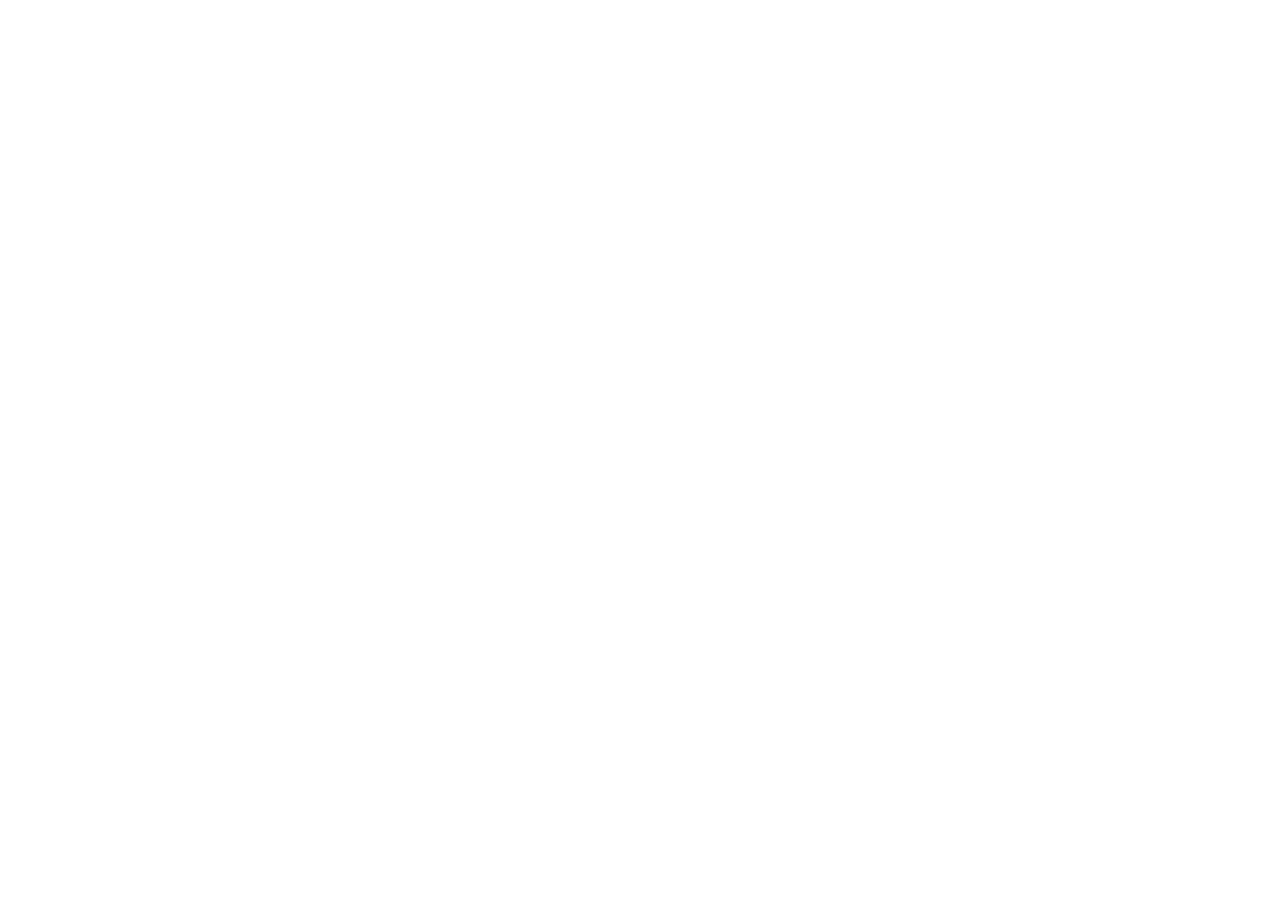
==== login.html @ b2a69dd6 "init project" ====
<!DOCTYPE html>
<html lang="en">

<head>
    <meta charset="UTF-8">
    <meta http-equiv="X-UA-Compatible" content="IE=edge">
    <meta name="viewport" content="width=device-width, initial-scale=1.0">
    <title>Document</title>
</head>

<body>

</body>

</html>
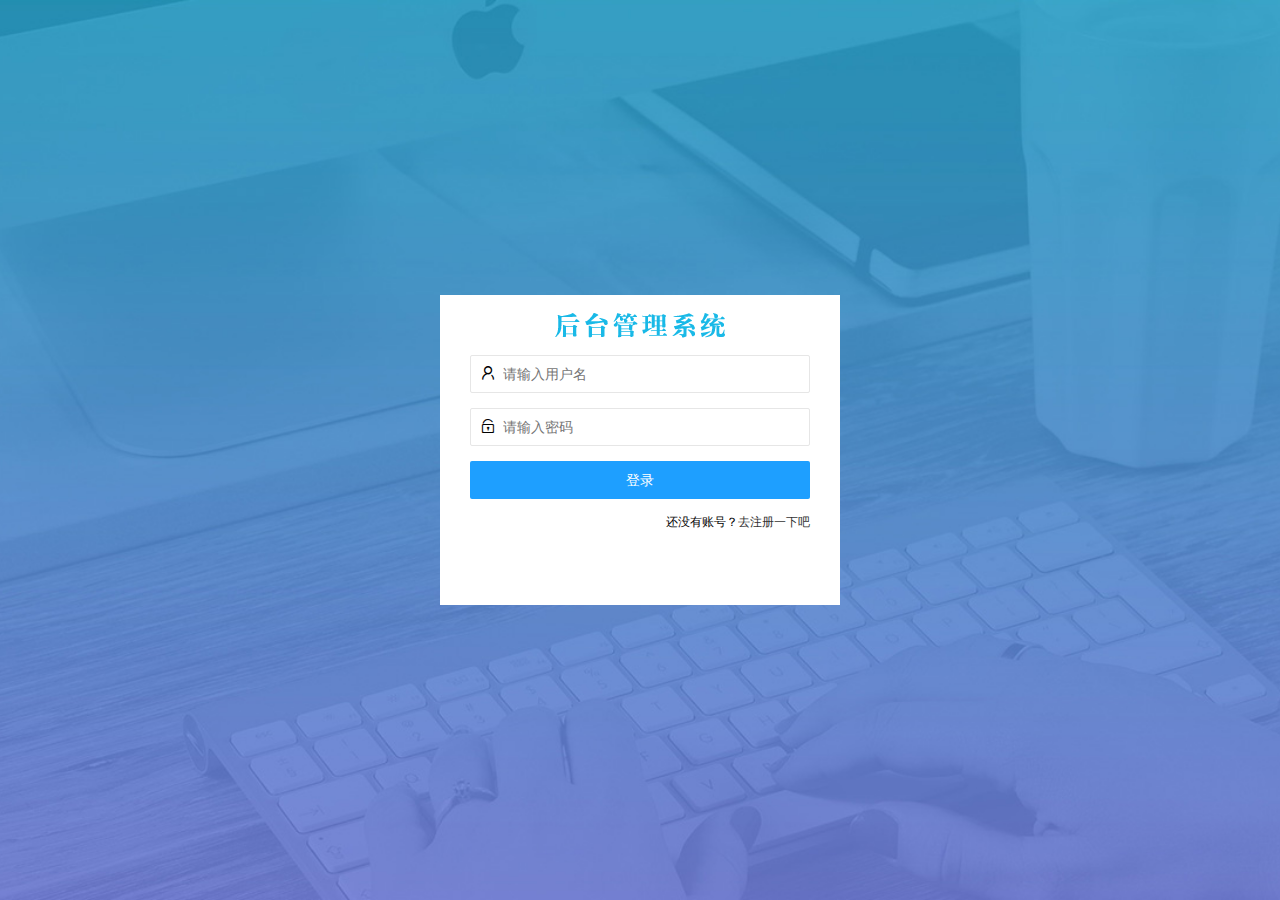
==== commit fc1a2782: "完成了login页面的开发" ====
--- a/login.html
+++ b/login.html
@@ -5,11 +5,79 @@
     <meta charset="UTF-8">
     <meta http-equiv="X-UA-Compatible" content="IE=edge">
     <meta name="viewport" content="width=device-width, initial-scale=1.0">
-    <title>Document</title>
+    <title>微博平台-登录/注册</title>
+    <link rel="stylesheet" href="/assets/lib/layui/css/layui.css">
+    <link rel="stylesheet" href="assets/css/login.css" />
 </head>
 
 <body>
+    <!-- 头部logo的区域 -->
+    <div class="layui-main">
 
+    </div>
+    <div class="loginAndRegBox">
+        <div class="title-box">
+        </div>
+        <div class="login-box">
+            <!-- 登录表单 -->
+            <form class="layui-form" id="form_login">
+                <!-- 用户名 -->
+                <div class="layui-form-item">
+                    <i class="layui-icon layui-icon-username"></i>
+                    <input type="text" name="username" required lay-verify="required" placeholder="请输入用户名" autocomplete="off" class="layui-input" />
+                </div>
+                <!-- 密码 -->
+                <div class="layui-form-item">
+                    <i class="layui-icon layui-icon-password"></i>
+                    <input type="password" name="password" required lay-verify="required|pwd" placeholder="请输入密码" autocomplete="off" class="layui-input" />
+                </div>
+                <!-- 登录按钮 -->
+                <div class="layui-form-item">
+                    <!-- 注意：表单提交按钮和普通按钮的区别，就是 lay-submit 属性 -->
+                    <button class="layui-btn layui-btn-fluid layui-btn-normal" lay-submit>登录</button>
+                </div>
+                <div class="layui-form-item links">
+                    还没有账号？<a href="javascript:;" id="link_reg">去注册一下吧</a>
+                </div>
+            </form>
+            </form>
+        </div>
+        <!-- 注册的div -->
+        <div class="reg-box">
+            <!-- 注册的表单 -->
+            <form class="layui-form" id="form_reg">
+                <!-- 用户名 -->
+                <div class="layui-form-item">
+                    <i class="layui-icon layui-icon-username"></i>
+                    <input type="text" name="username" required lay-verify="required" placeholder="请输入用户名" autocomplete="off" class="layui-input" />
+                </div>
+                <!-- 密码 -->
+                <div class="layui-form-item">
+                    <i class="layui-icon layui-icon-password"></i>
+                    <input type="password" name="password" required lay-verify="required|pwd" placeholder="请输入密码" autocomplete="off" class="layui-input" />
+                </div>
+                <!-- 密码确认框 -->
+                <div class="layui-form-item">
+                    <i class="layui-icon layui-icon-password"></i>
+                    <input type="password" name="repassword" required lay-verify="required|pwd|repwd" placeholder="再次确认密码" autocomplete="off" class="layui-input" />
+                </div>
+                <!-- 注册按钮 -->
+                <div class="layui-form-item">
+                    <!-- 注意：表单提交按钮和普通按钮的区别，就是 lay-submit 属性 -->
+                    <button class="layui-btn layui-btn-fluid layui-btn-normal" lay-submit>注册</button>
+                </div>
+                <div class="layui-form-item links">
+                    <a href="javascript:;" id="link_login">去登录</a>
+                </div>
+            </form>
+        </div>
+    </div>
+
+    <!-- 引入script文件 -->
+    <script src="/assets/lib/layui/layui.all.js"></script>
+    <script src="/assets/lib/jquery.js"></script>
+    <script src="/assets/js/baseAPI.js"></script>
+    <script src="/assets/js/login.js"></script>
 </body>
 
 </html>--- a/assets/lib/layui/css/layui.css
+++ b/assets/lib/layui/css/layui.css
@@ -0,0 +1,2 @@
+/** layui-v2.5.5 MIT License By https://www.layui.com */
+ .layui-inline,img{display:inline-block;vertical-align:middle}h1,h2,h3,h4,h5,h6{font-weight:400}.layui-edge,.layui-header,.layui-inline,.layui-main{position:relative}.layui-body,.layui-edge,.layui-elip{overflow:hidden}.layui-btn,.layui-edge,.layui-inline,img{vertical-align:middle}.layui-btn,.layui-disabled,.layui-icon,.layui-unselect{-moz-user-select:none;-webkit-user-select:none;-ms-user-select:none}.layui-elip,.layui-form-checkbox span,.layui-form-pane .layui-form-label{text-overflow:ellipsis;white-space:nowrap}.layui-breadcrumb,.layui-tree-btnGroup{visibility:hidden}blockquote,body,button,dd,div,dl,dt,form,h1,h2,h3,h4,h5,h6,input,li,ol,p,pre,td,textarea,th,ul{margin:0;padding:0;-webkit-tap-highlight-color:rgba(0,0,0,0)}a:active,a:hover{outline:0}img{border:none}li{list-style:none}table{border-collapse:collapse;border-spacing:0}h4,h5,h6{font-size:100%}button,input,optgroup,option,select,textarea{font-family:inherit;font-size:inherit;font-style:inherit;font-weight:inherit;outline:0}pre{white-space:pre-wrap;white-space:-moz-pre-wrap;white-space:-pre-wrap;white-space:-o-pre-wrap;word-wrap:break-word}body{line-height:24px;font:14px Helvetica Neue,Helvetica,PingFang SC,Tahoma,Arial,sans-serif}hr{height:1px;margin:10px 0;border:0;clear:both}a{color:#333;text-decoration:none}a:hover{color:#777}a cite{font-style:normal;*cursor:pointer}.layui-border-box,.layui-border-box *{box-sizing:border-box}.layui-box,.layui-box *{box-sizing:content-box}.layui-clear{clear:both;*zoom:1}.layui-clear:after{content:'\20';clear:both;*zoom:1;display:block;height:0}.layui-inline{*display:inline;*zoom:1}.layui-edge{display:inline-block;width:0;height:0;border-width:6px;border-style:dashed;border-color:transparent}.layui-edge-top{top:-4px;border-bottom-color:#999;border-bottom-style:solid}.layui-edge-right{border-left-color:#999;border-left-style:solid}.layui-edge-bottom{top:2px;border-top-color:#999;border-top-style:solid}.layui-edge-left{border-right-color:#999;border-right-style:solid}.layui-disabled,.layui-disabled:hover{color:#d2d2d2!important;cursor:not-allowed!important}.layui-circle{border-radius:100%}.layui-show{display:block!important}.layui-hide{display:none!important}@font-face{font-family:layui-icon;src:url(../font/iconfont.eot?v=250);src:url(../font/iconfont.eot?v=250#iefix) format('embedded-opentype'),url(../font/iconfont.woff2?v=250) format('woff2'),url(../font/iconfont.woff?v=250) format('woff'),url(../font/iconfont.ttf?v=250) format('truetype'),url(../font/iconfont.svg?v=250#layui-icon) format('svg')}.layui-icon{font-family:layui-icon!important;font-size:16px;font-style:normal;-webkit-font-smoothing:antialiased;-moz-osx-font-smoothing:grayscale}.layui-icon-reply-fill:before{content:"\e611"}.layui-icon-set-fill:before{content:"\e614"}.layui-icon-menu-fill:before{content:"\e60f"}.layui-icon-search:before{content:"\e615"}.layui-icon-share:before{content:"\e641"}.layui-icon-set-sm:before{content:"\e620"}.layui-icon-engine:before{content:"\e628"}.layui-icon-close:before{content:"\1006"}.layui-icon-close-fill:before{content:"\1007"}.layui-icon-chart-screen:before{content:"\e629"}.layui-icon-star:before{content:"\e600"}.layui-icon-circle-dot:before{content:"\e617"}.layui-icon-chat:before{content:"\e606"}.layui-icon-release:before{content:"\e609"}.layui-icon-list:before{content:"\e60a"}.layui-icon-chart:before{content:"\e62c"}.layui-icon-ok-circle:before{content:"\1005"}.layui-icon-layim-theme:before{content:"\e61b"}.layui-icon-table:before{content:"\e62d"}.layui-icon-right:before{content:"\e602"}.layui-icon-left:before{content:"\e603"}.layui-icon-cart-simple:before{content:"\e698"}.layui-icon-face-cry:before{content:"\e69c"}.layui-icon-face-smile:before{content:"\e6af"}.layui-icon-survey:before{content:"\e6b2"}.layui-icon-tree:before{content:"\e62e"}.layui-icon-upload-circle:before{content:"\e62f"}.layui-icon-add-circle:before{content:"\e61f"}.layui-icon-download-circle:before{content:"\e601"}.layui-icon-templeate-1:before{content:"\e630"}.layui-icon-util:before{content:"\e631"}.layui-icon-face-surprised:before{content:"\e664"}.layui-icon-edit:before{content:"\e642"}.layui-icon-speaker:before{content:"\e645"}.layui-icon-down:before{content:"\e61a"}.layui-icon-file:before{content:"\e621"}.layui-icon-layouts:before{content:"\e632"}.layui-icon-rate-half:before{content:"\e6c9"}.layui-icon-add-circle-fine:before{content:"\e608"}.layui-icon-prev-circle:before{content:"\e633"}.layui-icon-read:before{content:"\e705"}.layui-icon-404:before{content:"\e61c"}.layui-icon-carousel:before{content:"\e634"}.layui-icon-help:before{content:"\e607"}.layui-icon-code-circle:before{content:"\e635"}.layui-icon-water:before{content:"\e636"}.layui-icon-username:before{content:"\e66f"}.layui-icon-find-fill:before{content:"\e670"}.layui-icon-about:before{content:"\e60b"}.layui-icon-location:before{content:"\e715"}.layui-icon-up:before{content:"\e619"}.layui-icon-pause:before{content:"\e651"}.layui-icon-date:before{content:"\e637"}.layui-icon-layim-uploadfile:before{content:"\e61d"}.layui-icon-delete:before{content:"\e640"}.layui-icon-play:before{content:"\e652"}.layui-icon-top:before{content:"\e604"}.layui-icon-friends:before{content:"\e612"}.layui-icon-refresh-3:before{content:"\e9aa"}.layui-icon-ok:before{content:"\e605"}.layui-icon-layer:before{content:"\e638"}.layui-icon-face-smile-fine:before{content:"\e60c"}.layui-icon-dollar:before{content:"\e659"}.layui-icon-group:before{content:"\e613"}.layui-icon-layim-download:before{content:"\e61e"}.layui-icon-picture-fine:before{content:"\e60d"}.layui-icon-link:before{content:"\e64c"}.layui-icon-diamond:before{content:"\e735"}.layui-icon-log:before{content:"\e60e"}.layui-icon-rate-solid:before{content:"\e67a"}.layui-icon-fonts-del:before{content:"\e64f"}.layui-icon-unlink:before{content:"\e64d"}.layui-icon-fonts-clear:before{content:"\e639"}.layui-icon-triangle-r:before{content:"\e623"}.layui-icon-circle:before{content:"\e63f"}.layui-icon-radio:before{content:"\e643"}.layui-icon-align-center:before{content:"\e647"}.layui-icon-align-right:before{content:"\e648"}.layui-icon-align-left:before{content:"\e649"}.layui-icon-loading-1:before{content:"\e63e"}.layui-icon-return:before{content:"\e65c"}.layui-icon-fonts-strong:before{content:"\e62b"}.layui-icon-upload:before{content:"\e67c"}.layui-icon-dialogue:before{content:"\e63a"}.layui-icon-video:before{content:"\e6ed"}.layui-icon-headset:before{content:"\e6fc"}.layui-icon-cellphone-fine:before{content:"\e63b"}.layui-icon-add-1:before{content:"\e654"}.layui-icon-face-smile-b:before{content:"\e650"}.layui-icon-fonts-html:before{content:"\e64b"}.layui-icon-form:before{content:"\e63c"}.layui-icon-cart:before{content:"\e657"}.layui-icon-camera-fill:before{content:"\e65d"}.layui-icon-tabs:before{content:"\e62a"}.layui-icon-fonts-code:before{content:"\e64e"}.layui-icon-fire:before{content:"\e756"}.layui-icon-set:before{content:"\e716"}.layui-icon-fonts-u:before{content:"\e646"}.layui-icon-triangle-d:before{content:"\e625"}.layui-icon-tips:before{content:"\e702"}.layui-icon-picture:before{content:"\e64a"}.layui-icon-more-vertical:before{content:"\e671"}.layui-icon-flag:before{content:"\e66c"}.layui-icon-loading:before{content:"\e63d"}.layui-icon-fonts-i:before{content:"\e644"}.layui-icon-refresh-1:before{content:"\e666"}.layui-icon-rmb:before{content:"\e65e"}.layui-icon-home:before{content:"\e68e"}.layui-icon-user:before{content:"\e770"}.layui-icon-notice:before{content:"\e667"}.layui-icon-login-weibo:before{content:"\e675"}.layui-icon-voice:before{content:"\e688"}.layui-icon-upload-drag:before{content:"\e681"}.layui-icon-login-qq:before{content:"\e676"}.layui-icon-snowflake:before{content:"\e6b1"}.layui-icon-file-b:before{content:"\e655"}.layui-icon-template:before{content:"\e663"}.layui-icon-auz:before{content:"\e672"}.layui-icon-console:before{content:"\e665"}.layui-icon-app:before{content:"\e653"}.layui-icon-prev:before{content:"\e65a"}.layui-icon-website:before{content:"\e7ae"}.layui-icon-next:before{content:"\e65b"}.layui-icon-component:before{content:"\e857"}.layui-icon-more:before{content:"\e65f"}.layui-icon-login-wechat:before{content:"\e677"}.layui-icon-shrink-right:before{content:"\e668"}.layui-icon-spread-left:before{content:"\e66b"}.layui-icon-camera:before{content:"\e660"}.layui-icon-note:before{content:"\e66e"}.layui-icon-refresh:before{content:"\e669"}.layui-icon-female:before{content:"\e661"}.layui-icon-male:before{content:"\e662"}.layui-icon-password:before{content:"\e673"}.layui-icon-senior:before{content:"\e674"}.layui-icon-theme:before{content:"\e66a"}.layui-icon-tread:before{content:"\e6c5"}.layui-icon-praise:before{content:"\e6c6"}.layui-icon-star-fill:before{content:"\e658"}.layui-icon-rate:before{content:"\e67b"}.layui-icon-template-1:before{content:"\e656"}.layui-icon-vercode:before{content:"\e679"}.layui-icon-cellphone:before{content:"\e678"}.layui-icon-screen-full:before{content:"\e622"}.layui-icon-screen-restore:before{content:"\e758"}.layui-icon-cols:before{content:"\e610"}.layui-icon-export:before{content:"\e67d"}.layui-icon-print:before{content:"\e66d"}.layui-icon-slider:before{content:"\e714"}.layui-icon-addition:before{content:"\e624"}.layui-icon-subtraction:before{content:"\e67e"}.layui-icon-service:before{content:"\e626"}.layui-icon-transfer:before{content:"\e691"}.layui-main{width:1140px;margin:0 auto}.layui-header{z-index:1000;height:60px}.layui-header a:hover{transition:all .5s;-webkit-transition:all .5s}.layui-side{position:fixed;left:0;top:0;bottom:0;z-index:999;width:200px;overflow-x:hidden}.layui-side-scroll{position:relative;width:220px;height:100%;overflow-x:hidden}.layui-body{position:absolute;left:200px;right:0;top:0;bottom:0;z-index:998;width:auto;overflow-y:auto;box-sizing:border-box}.layui-layout-body{overflow:hidden}.layui-layout-admin .layui-header{background-color:#23262E}.layui-layout-admin .layui-side{top:60px;width:200px;overflow-x:hidden}.layui-layout-admin .layui-body{position:fixed;top:60px;bottom:44px}.layui-layout-admin .layui-main{width:auto;margin:0 15px}.layui-layout-admin .layui-footer{position:fixed;left:200px;right:0;bottom:0;height:44px;line-height:44px;padding:0 15px;background-color:#eee}.layui-layout-admin .layui-logo{position:absolute;left:0;top:0;width:200px;height:100%;line-height:60px;text-align:center;color:#009688;font-size:16px}.layui-layout-admin .layui-header .layui-nav{background:0 0}.layui-layout-left{position:absolute!important;left:200px;top:0}.layui-layout-right{position:absolute!important;right:0;top:0}.layui-container{position:relative;margin:0 auto;padding:0 15px;box-sizing:border-box}.layui-fluid{position:relative;margin:0 auto;padding:0 15px}.layui-row:after,.layui-row:before{content:'';display:block;clear:both}.layui-col-lg1,.layui-col-lg10,.layui-col-lg11,.layui-col-lg12,.layui-col-lg2,.layui-col-lg3,.layui-col-lg4,.layui-col-lg5,.layui-col-lg6,.layui-col-lg7,.layui-col-lg8,.layui-col-lg9,.layui-col-md1,.layui-col-md10,.layui-col-md11,.layui-col-md12,.layui-col-md2,.layui-col-md3,.layui-col-md4,.layui-col-md5,.layui-col-md6,.layui-col-md7,.layui-col-md8,.layui-col-md9,.layui-col-sm1,.layui-col-sm10,.layui-col-sm11,.layui-col-sm12,.layui-col-sm2,.layui-col-sm3,.layui-col-sm4,.layui-col-sm5,.layui-col-sm6,.layui-col-sm7,.layui-col-sm8,.layui-col-sm9,.layui-col-xs1,.layui-col-xs10,.layui-col-xs11,.layui-col-xs12,.layui-col-xs2,.layui-col-xs3,.layui-col-xs4,.layui-col-xs5,.layui-col-xs6,.layui-col-xs7,.layui-col-xs8,.layui-col-xs9{position:relative;display:block;box-sizing:border-box}.layui-col-xs1,.layui-col-xs10,.layui-col-xs11,.layui-col-xs12,.layui-col-xs2,.layui-col-xs3,.layui-col-xs4,.layui-col-xs5,.layui-col-xs6,.layui-col-xs7,.layui-col-xs8,.layui-col-xs9{float:left}.layui-col-xs1{width:8.33333333%}.layui-col-xs2{width:16.66666667%}.layui-col-xs3{width:25%}.layui-col-xs4{width:33.33333333%}.layui-col-xs5{width:41.66666667%}.layui-col-xs6{width:50%}.layui-col-xs7{width:58.33333333%}.layui-col-xs8{width:66.66666667%}.layui-col-xs9{width:75%}.layui-col-xs10{width:83.33333333%}.layui-col-xs11{width:91.66666667%}.layui-col-xs12{width:100%}.layui-col-xs-offset1{margin-left:8.33333333%}.layui-col-xs-offset2{margin-left:16.66666667%}.layui-col-xs-offset3{margin-left:25%}.layui-col-xs-offset4{margin-left:33.33333333%}.layui-col-xs-offset5{margin-left:41.66666667%}.layui-col-xs-offset6{margin-left:50%}.layui-col-xs-offset7{margin-left:58.33333333%}.layui-col-xs-offset8{margin-left:66.66666667%}.layui-col-xs-offset9{margin-left:75%}.layui-col-xs-offset10{margin-left:83.33333333%}.layui-col-xs-offset11{margin-left:91.66666667%}.layui-col-xs-offset12{margin-left:100%}@media screen and (max-width:768px){.layui-hide-xs{display:none!important}.layui-show-xs-block{display:block!important}.layui-show-xs-inline{display:inline!important}.layui-show-xs-inline-block{display:inline-block!important}}@media screen and (min-width:768px){.layui-container{width:750px}.layui-hide-sm{display:none!important}.layui-show-sm-block{display:block!important}.layui-show-sm-inline{display:inline!important}.layui-show-sm-inline-block{display:inline-block!important}.layui-col-sm1,.layui-col-sm10,.layui-col-sm11,.layui-col-sm12,.layui-col-sm2,.layui-col-sm3,.layui-col-sm4,.layui-col-sm5,.layui-col-sm6,.layui-col-sm7,.layui-col-sm8,.layui-col-sm9{float:left}.layui-col-sm1{width:8.33333333%}.layui-col-sm2{width:16.66666667%}.layui-col-sm3{width:25%}.layui-col-sm4{width:33.33333333%}.layui-col-sm5{width:41.66666667%}.layui-col-sm6{width:50%}.layui-col-sm7{width:58.33333333%}.layui-col-sm8{width:66.66666667%}.layui-col-sm9{width:75%}.layui-col-sm10{width:83.33333333%}.layui-col-sm11{width:91.66666667%}.layui-col-sm12{width:100%}.layui-col-sm-offset1{margin-left:8.33333333%}.layui-col-sm-offset2{margin-left:16.66666667%}.layui-col-sm-offset3{margin-left:25%}.layui-col-sm-offset4{margin-left:33.33333333%}.layui-col-sm-offset5{margin-left:41.66666667%}.layui-col-sm-offset6{margin-left:50%}.layui-col-sm-offset7{margin-left:58.33333333%}.layui-col-sm-offset8{margin-left:66.66666667%}.layui-col-sm-offset9{margin-left:75%}.layui-col-sm-offset10{margin-left:83.33333333%}.layui-col-sm-offset11{margin-left:91.66666667%}.layui-col-sm-offset12{margin-left:100%}}@media screen and (min-width:992px){.layui-container{width:970px}.layui-hide-md{display:none!important}.layui-show-md-block{display:block!important}.layui-show-md-inline{display:inline!important}.layui-show-md-inline-block{display:inline-block!important}.layui-col-md1,.layui-col-md10,.layui-col-md11,.layui-col-md12,.layui-col-md2,.layui-col-md3,.layui-col-md4,.layui-col-md5,.layui-col-md6,.layui-col-md7,.layui-col-md8,.layui-col-md9{float:left}.layui-col-md1{width:8.33333333%}.layui-col-md2{width:16.66666667%}.layui-col-md3{width:25%}.layui-col-md4{width:33.33333333%}.layui-col-md5{width:41.66666667%}.layui-col-md6{width:50%}.layui-col-md7{width:58.33333333%}.layui-col-md8{width:66.66666667%}.layui-col-md9{width:75%}.layui-col-md10{width:83.33333333%}.layui-col-md11{width:91.66666667%}.layui-col-md12{width:100%}.layui-col-md-offset1{margin-left:8.33333333%}.layui-col-md-offset2{margin-left:16.66666667%}.layui-col-md-offset3{margin-left:25%}.layui-col-md-offset4{margin-left:33.33333333%}.layui-col-md-offset5{margin-left:41.66666667%}.layui-col-md-offset6{margin-left:50%}.layui-col-md-offset7{margin-left:58.33333333%}.layui-col-md-offset8{margin-left:66.66666667%}.layui-col-md-offset9{margin-left:75%}.layui-col-md-offset10{margin-left:83.33333333%}.layui-col-md-offset11{margin-left:91.66666667%}.layui-col-md-offset12{margin-left:100%}}@media screen and (min-width:1200px){.layui-container{width:1170px}.layui-hide-lg{display:none!important}.layui-show-lg-block{display:block!important}.layui-show-lg-inline{display:inline!important}.layui-show-lg-inline-block{display:inline-block!important}.layui-col-lg1,.layui-col-lg10,.layui-col-lg11,.layui-col-lg12,.layui-col-lg2,.layui-col-lg3,.layui-col-lg4,.layui-col-lg5,.layui-col-lg6,.layui-col-lg7,.layui-col-lg8,.layui-col-lg9{float:left}.layui-col-lg1{width:8.33333333%}.layui-col-lg2{width:16.66666667%}.layui-col-lg3{width:25%}.layui-col-lg4{width:33.33333333%}.layui-col-lg5{width:41.66666667%}.layui-col-lg6{width:50%}.layui-col-lg7{width:58.33333333%}.layui-col-lg8{width:66.66666667%}.layui-col-lg9{width:75%}.layui-col-lg10{width:83.33333333%}.layui-col-lg11{width:91.66666667%}.layui-col-lg12{width:100%}.layui-col-lg-offset1{margin-left:8.33333333%}.layui-col-lg-offset2{margin-left:16.66666667%}.layui-col-lg-offset3{margin-left:25%}.layui-col-lg-offset4{margin-left:33.33333333%}.layui-col-lg-offset5{margin-left:41.66666667%}.layui-col-lg-offset6{margin-left:50%}.layui-col-lg-offset7{margin-left:58.33333333%}.layui-col-lg-offset8{margin-left:66.66666667%}.layui-col-lg-offset9{margin-left:75%}.layui-col-lg-offset10{margin-left:83.33333333%}.layui-col-lg-offset11{margin-left:91.66666667%}.layui-col-lg-offset12{margin-left:100%}}.layui-col-space1{margin:-.5px}.layui-col-space1>*{padding:.5px}.layui-col-space3{margin:-1.5px}.layui-col-space3>*{padding:1.5px}.layui-col-space5{margin:-2.5px}.layui-col-space5>*{padding:2.5px}.layui-col-space8{margin:-3.5px}.layui-col-space8>*{padding:3.5px}.layui-col-space10{margin:-5px}.layui-col-space10>*{padding:5px}.layui-col-space12{margin:-6px}.layui-col-space12>*{padding:6px}.layui-col-space15{margin:-7.5px}.layui-col-space15>*{padding:7.5px}.layui-col-space18{margin:-9px}.layui-col-space18>*{padding:9px}.layui-col-space20{margin:-10px}.layui-col-space20>*{padding:10px}.layui-col-space22{margin:-11px}.layui-col-space22>*{padding:11px}.layui-col-space25{margin:-12.5px}.layui-col-space25>*{padding:12.5px}.layui-col-space30{margin:-15px}.layui-col-space30>*{padding:15px}.layui-btn,.layui-input,.layui-select,.layui-textarea,.layui-upload-button{outline:0;-webkit-appearance:none;transition:all .3s;-webkit-transition:all .3s;box-sizing:border-box}.layui-elem-quote{margin-bottom:10px;padding:15px;line-height:22px;border-left:5px solid #009688;border-radius:0 2px 2px 0;background-color:#f2f2f2}.layui-quote-nm{border-style:solid;border-width:1px 1px 1px 5px;background:0 0}.layui-elem-field{margin-bottom:10px;padding:0;border-width:1px;border-style:solid}.layui-elem-field legend{margin-left:20px;padding:0 10px;font-size:20px;font-weight:300}.layui-field-title{margin:10px 0 20px;border-width:1px 0 0}.layui-field-box{padding:10px 15px}.layui-field-title .layui-field-box{padding:10px 0}.layui-progress{position:relative;height:6px;border-radius:20px;background-color:#e2e2e2}.layui-progress-bar{position:absolute;left:0;top:0;width:0;max-width:100%;height:6px;border-radius:20px;text-align:right;background-color:#5FB878;transition:all .3s;-webkit-transition:all .3s}.layui-progress-big,.layui-progress-big .layui-progress-bar{height:18px;line-height:18px}.layui-progress-text{position:relative;top:-20px;line-height:18px;font-size:12px;color:#666}.layui-progress-big .layui-progress-text{position:static;padding:0 10px;color:#fff}.layui-collapse{border-width:1px;border-style:solid;border-radius:2px}.layui-colla-content,.layui-colla-item{border-top-width:1px;border-top-style:solid}.layui-colla-item:first-child{border-top:none}.layui-colla-title{position:relative;height:42px;line-height:42px;padding:0 15px 0 35px;color:#333;background-color:#f2f2f2;cursor:pointer;font-size:14px;overflow:hidden}.layui-colla-content{display:none;padding:10px 15px;line-height:22px;color:#666}.layui-colla-icon{position:absolute;left:15px;top:0;font-size:14px}.layui-card{margin-bottom:15px;border-radius:2px;background-color:#fff;box-shadow:0 1px 2px 0 rgba(0,0,0,.05)}.layui-card:last-child{margin-bottom:0}.layui-card-header{position:relative;height:42px;line-height:42px;padding:0 15px;border-bottom:1px solid #f6f6f6;color:#333;border-radius:2px 2px 0 0;font-size:14px}.layui-bg-black,.layui-bg-blue,.layui-bg-cyan,.layui-bg-green,.layui-bg-orange,.layui-bg-red{color:#fff!important}.layui-card-body{position:relative;padding:10px 15px;line-height:24px}.layui-card-body[pad15]{padding:15px}.layui-card-body[pad20]{padding:20px}.layui-card-body .layui-table{margin:5px 0}.layui-card .layui-tab{margin:0}.layui-panel-window{position:relative;padding:15px;border-radius:0;border-top:5px solid #E6E6E6;background-color:#fff}.layui-auxiliar-moving{position:fixed;left:0;right:0;top:0;bottom:0;width:100%;height:100%;background:0 0;z-index:9999999999}.layui-form-label,.layui-form-mid,.layui-form-select,.layui-input-block,.layui-input-inline,.layui-textarea{position:relative}.layui-bg-red{background-color:#FF5722!important}.layui-bg-orange{background-color:#FFB800!important}.layui-bg-green{background-color:#009688!important}.layui-bg-cyan{background-color:#2F4056!important}.layui-bg-blue{background-color:#1E9FFF!important}.layui-bg-black{background-color:#393D49!important}.layui-bg-gray{background-color:#eee!important;color:#666!important}.layui-badge-rim,.layui-colla-content,.layui-colla-item,.layui-collapse,.layui-elem-field,.layui-form-pane .layui-form-item[pane],.layui-form-pane .layui-form-label,.layui-input,.layui-layedit,.layui-layedit-tool,.layui-quote-nm,.layui-select,.layui-tab-bar,.layui-tab-card,.layui-tab-title,.layui-tab-title .layui-this:after,.layui-textarea{border-color:#e6e6e6}.layui-timeline-item:before,hr{background-color:#e6e6e6}.layui-text{line-height:22px;font-size:14px;color:#666}.layui-text h1,.layui-text h2,.layui-text h3{font-weight:500;color:#333}.layui-text h1{font-size:30px}.layui-text h2{font-size:24px}.layui-text h3{font-size:18px}.layui-text a:not(.layui-btn){color:#01AAED}.layui-text a:not(.layui-btn):hover{text-decoration:underline}.layui-text ul{padding:5px 0 5px 15px}.layui-text ul li{margin-top:5px;list-style-type:disc}.layui-text em,.layui-word-aux{color:#999!important;padding:0 5px!important}.layui-btn{display:inline-block;height:38px;line-height:38px;padding:0 18px;background-color:#009688;color:#fff;white-space:nowrap;text-align:center;font-size:14px;border:none;border-radius:2px;cursor:pointer}.layui-btn:hover{opacity:.8;filter:alpha(opacity=80);color:#fff}.layui-btn:active{opacity:1;filter:alpha(opacity=100)}.layui-btn+.layui-btn{margin-left:10px}.layui-btn-container{font-size:0}.layui-btn-container .layui-btn{margin-right:10px;margin-bottom:10px}.layui-btn-container .layui-btn+.layui-btn{margin-left:0}.layui-table .layui-btn-container .layui-btn{margin-bottom:9px}.layui-btn-radius{border-radius:100px}.layui-btn .layui-icon{margin-right:3px;font-size:18px;vertical-align:bottom;vertical-align:middle\9}.layui-btn-primary{border:1px solid #C9C9C9;background-color:#fff;color:#555}.layui-btn-primary:hover{border-color:#009688;color:#333}.layui-btn-normal{background-color:#1E9FFF}.layui-btn-warm{background-color:#FFB800}.layui-btn-danger{background-color:#FF5722}.layui-btn-checked{background-color:#5FB878}.layui-btn-disabled,.layui-btn-disabled:active,.layui-btn-disabled:hover{border:1px solid #e6e6e6;background-color:#FBFBFB;color:#C9C9C9;cursor:not-allowed;opacity:1}.layui-btn-lg{height:44px;line-height:44px;padding:0 25px;font-size:16px}.layui-btn-sm{height:30px;line-height:30px;padding:0 10px;font-size:12px}.layui-btn-sm i{font-size:16px!important}.layui-btn-xs{height:22px;line-height:22px;padding:0 5px;font-size:12px}.layui-btn-xs i{font-size:14px!important}.layui-btn-group{display:inline-block;vertical-align:middle;font-size:0}.layui-btn-group .layui-btn{margin-left:0!important;margin-right:0!important;border-left:1px solid rgba(255,255,255,.5);border-radius:0}.layui-btn-group .layui-btn-primary{border-left:none}.layui-btn-group .layui-btn-primary:hover{border-color:#C9C9C9;color:#009688}.layui-btn-group .layui-btn:first-child{border-left:none;border-radius:2px 0 0 2px}.layui-btn-group .layui-btn-primary:first-child{border-left:1px solid #c9c9c9}.layui-btn-group .layui-btn:last-child{border-radius:0 2px 2px 0}.layui-btn-group .layui-btn+.layui-btn{margin-left:0}.layui-btn-group+.layui-btn-group{margin-left:10px}.layui-btn-fluid{width:100%}.layui-input,.layui-select,.layui-textarea{height:38px;line-height:1.3;line-height:38px\9;border-width:1px;border-style:solid;background-color:#fff;border-radius:2px}.layui-input::-webkit-input-placeholder,.layui-select::-webkit-input-placeholder,.layui-textarea::-webkit-input-placeholder{line-height:1.3}.layui-input,.layui-textarea{display:block;width:100%;padding-left:10px}.layui-input:hover,.layui-textarea:hover{border-color:#D2D2D2!important}.layui-input:focus,.layui-textarea:focus{border-color:#C9C9C9!important}.layui-textarea{min-height:100px;height:auto;line-height:20px;padding:6px 10px;resize:vertical}.layui-select{padding:0 10px}.layui-form input[type=checkbox],.layui-form input[type=radio],.layui-form select{display:none}.layui-form [lay-ignore]{display:initial}.layui-form-item{margin-bottom:15px;clear:both;*zoom:1}.layui-form-item:after{content:'\20';clear:both;*zoom:1;display:block;height:0}.layui-form-label{float:left;display:block;padding:9px 15px;width:80px;font-weight:400;line-height:20px;text-align:right}.layui-form-label-col{display:block;float:none;padding:9px 0;line-height:20px;text-align:left}.layui-form-item .layui-inline{margin-bottom:5px;margin-right:10px}.layui-input-block{margin-left:110px;min-height:36px}.layui-input-inline{display:inline-block;vertical-align:middle}.layui-form-item .layui-input-inline{float:left;width:190px;margin-right:10px}.layui-form-text .layui-input-inline{width:auto}.layui-form-mid{float:left;display:block;padding:9px 0!important;line-height:20px;margin-right:10px}.layui-form-danger+.layui-form-select .layui-input,.layui-form-danger:focus{border-color:#FF5722!important}.layui-form-select .layui-input{padding-right:30px;cursor:pointer}.layui-form-select .layui-edge{position:absolute;right:10px;top:50%;margin-top:-3px;cursor:pointer;border-width:6px;border-top-color:#c2c2c2;border-top-style:solid;transition:all .3s;-webkit-transition:all .3s}.layui-form-select dl{display:none;position:absolute;left:0;top:42px;padding:5px 0;z-index:899;min-width:100%;border:1px solid #d2d2d2;max-height:300px;overflow-y:auto;background-color:#fff;border-radius:2px;box-shadow:0 2px 4px rgba(0,0,0,.12);box-sizing:border-box}.layui-form-select dl dd,.layui-form-select dl dt{padding:0 10px;line-height:36px;white-space:nowrap;overflow:hidden;text-overflow:ellipsis}.layui-form-select dl dt{font-size:12px;color:#999}.layui-form-select dl dd{cursor:pointer}.layui-form-select dl dd:hover{background-color:#f2f2f2;-webkit-transition:.5s all;transition:.5s all}.layui-form-select .layui-select-group dd{padding-left:20px}.layui-form-select dl dd.layui-select-tips{padding-left:10px!important;color:#999}.layui-form-select dl dd.layui-this{background-color:#5FB878;color:#fff}.layui-form-checkbox,.layui-form-select dl dd.layui-disabled{background-color:#fff}.layui-form-selected dl{display:block}.layui-form-checkbox,.layui-form-checkbox *,.layui-form-switch{display:inline-block;vertical-align:middle}.layui-form-selected .layui-edge{margin-top:-9px;-webkit-transform:rotate(180deg);transform:rotate(180deg);margin-top:-3px\9}:root .layui-form-selected .layui-edge{margin-top:-9px\0/IE9}.layui-form-selectup dl{top:auto;bottom:42px}.layui-select-none{margin:5px 0;text-align:center;color:#999}.layui-select-disabled .layui-disabled{border-color:#eee!important}.layui-select-disabled .layui-edge{border-top-color:#d2d2d2}.layui-form-checkbox{position:relative;height:30px;line-height:30px;margin-right:10px;padding-right:30px;cursor:pointer;font-size:0;-webkit-transition:.1s linear;transition:.1s linear;box-sizing:border-box}.layui-form-checkbox span{padding:0 10px;height:100%;font-size:14px;border-radius:2px 0 0 2px;background-color:#d2d2d2;color:#fff;overflow:hidden}.layui-form-checkbox:hover span{background-color:#c2c2c2}.layui-form-checkbox i{position:absolute;right:0;top:0;width:30px;height:28px;border:1px solid #d2d2d2;border-left:none;border-radius:0 2px 2px 0;color:#fff;font-size:20px;text-align:center}.layui-form-checkbox:hover i{border-color:#c2c2c2;color:#c2c2c2}.layui-form-checked,.layui-form-checked:hover{border-color:#5FB878}.layui-form-checked span,.layui-form-checked:hover span{background-color:#5FB878}.layui-form-checked i,.layui-form-checked:hover i{color:#5FB878}.layui-form-item .layui-form-checkbox{margin-top:4px}.layui-form-checkbox[lay-skin=primary]{height:auto!important;line-height:normal!important;min-width:18px;min-height:18px;border:none!important;margin-right:0;padding-left:28px;padding-right:0;background:0 0}.layui-form-checkbox[lay-skin=primary] span{padding-left:0;padding-right:15px;line-height:18px;background:0 0;color:#666}.layui-form-checkbox[lay-skin=primary] i{right:auto;left:0;width:16px;height:16px;line-height:16px;border:1px solid #d2d2d2;font-size:12px;border-radius:2px;background-color:#fff;-webkit-transition:.1s linear;transition:.1s linear}.layui-form-checkbox[lay-skin=primary]:hover i{border-color:#5FB878;color:#fff}.layui-form-checked[lay-skin=primary] i{border-color:#5FB878!important;background-color:#5FB878;color:#fff}.layui-checkbox-disbaled[lay-skin=primary] span{background:0 0!important;color:#c2c2c2}.layui-checkbox-disbaled[lay-skin=primary]:hover i{border-color:#d2d2d2}.layui-form-item .layui-form-checkbox[lay-skin=primary]{margin-top:10px}.layui-form-switch{position:relative;height:22px;line-height:22px;min-width:35px;padding:0 5px;margin-top:8px;border:1px solid #d2d2d2;border-radius:20px;cursor:pointer;background-color:#fff;-webkit-transition:.1s linear;transition:.1s linear}.layui-form-switch i{position:absolute;left:5px;top:3px;width:16px;height:16px;border-radius:20px;background-color:#d2d2d2;-webkit-transition:.1s linear;transition:.1s linear}.layui-form-switch em{position:relative;top:0;width:25px;margin-left:21px;padding:0!important;text-align:center!important;color:#999!important;font-style:normal!important;font-size:12px}.layui-form-onswitch{border-color:#5FB878;background-color:#5FB878}.layui-checkbox-disbaled,.layui-checkbox-disbaled i{border-color:#e2e2e2!important}.layui-form-onswitch i{left:100%;margin-left:-21px;background-color:#fff}.layui-form-onswitch em{margin-left:5px;margin-right:21px;color:#fff!important}.layui-checkbox-disbaled span{background-color:#e2e2e2!important}.layui-checkbox-disbaled:hover i{color:#fff!important}[lay-radio]{display:none}.layui-form-radio,.layui-form-radio *{display:inline-block;vertical-align:middle}.layui-form-radio{line-height:28px;margin:6px 10px 0 0;padding-right:10px;cursor:pointer;font-size:0}.layui-form-radio *{font-size:14px}.layui-form-radio>i{margin-right:8px;font-size:22px;color:#c2c2c2}.layui-form-radio>i:hover,.layui-form-radioed>i{color:#5FB878}.layui-radio-disbaled>i{color:#e2e2e2!important}.layui-form-pane .layui-form-label{width:110px;padding:8px 15px;height:38px;line-height:20px;border-width:1px;border-style:solid;border-radius:2px 0 0 2px;text-align:center;background-color:#FBFBFB;overflow:hidden;box-sizing:border-box}.layui-form-pane .layui-input-inline{margin-left:-1px}.layui-form-pane .layui-input-block{margin-left:110px;left:-1px}.layui-form-pane .layui-input{border-radius:0 2px 2px 0}.layui-form-pane .layui-form-text .layui-form-label{float:none;width:100%;border-radius:2px;box-sizing:border-box;text-align:left}.layui-form-pane .layui-form-text .layui-input-inline{display:block;margin:0;top:-1px;clear:both}.layui-form-pane .layui-form-text .layui-input-block{margin:0;left:0;top:-1px}.layui-form-pane .layui-form-text .layui-textarea{min-height:100px;border-radius:0 0 2px 2px}.layui-form-pane .layui-form-checkbox{margin:4px 0 4px 10px}.layui-form-pane .layui-form-radio,.layui-form-pane .layui-form-switch{margin-top:6px;margin-left:10px}.layui-form-pane .layui-form-item[pane]{position:relative;border-width:1px;border-style:solid}.layui-form-pane .layui-form-item[pane] .layui-form-label{position:absolute;left:0;top:0;height:100%;border-width:0 1px 0 0}.layui-form-pane .layui-form-item[pane] .layui-input-inline{margin-left:110px}@media screen and (max-width:450px){.layui-form-item .layui-form-label{text-overflow:ellipsis;overflow:hidden;white-space:nowrap}.layui-form-item .layui-inline{display:block;margin-right:0;margin-bottom:20px;clear:both}.layui-form-item .layui-inline:after{content:'\20';clear:both;display:block;height:0}.layui-form-item .layui-input-inline{display:block;float:none;left:-3px;width:auto;margin:0 0 10px 112px}.layui-form-item .layui-input-inline+.layui-form-mid{margin-left:110px;top:-5px;padding:0}.layui-form-item .layui-form-checkbox{margin-right:5px;margin-bottom:5px}}.layui-layedit{border-width:1px;border-style:solid;border-radius:2px}.layui-layedit-tool{padding:3px 5px;border-bottom-width:1px;border-bottom-style:solid;font-size:0}.layedit-tool-fixed{position:fixed;top:0;border-top:1px solid #e2e2e2}.layui-layedit-tool .layedit-tool-mid,.layui-layedit-tool .layui-icon{display:inline-block;vertical-align:middle;text-align:center;font-size:14px}.layui-layedit-tool .layui-icon{position:relative;width:32px;height:30px;line-height:30px;margin:3px 5px;color:#777;cursor:pointer;border-radius:2px}.layui-layedit-tool .layui-icon:hover{color:#393D49}.layui-layedit-tool .layui-icon:active{color:#000}.layui-layedit-tool .layedit-tool-active{background-color:#e2e2e2;color:#000}.layui-layedit-tool .layui-disabled,.layui-layedit-tool .layui-disabled:hover{color:#d2d2d2;cursor:not-allowed}.layui-layedit-tool .layedit-tool-mid{width:1px;height:18px;margin:0 10px;background-color:#d2d2d2}.layedit-tool-html{width:50px!important;font-size:30px!important}.layedit-tool-b,.layedit-tool-code,.layedit-tool-help{font-size:16px!important}.layedit-tool-d,.layedit-tool-face,.layedit-tool-image,.layedit-tool-unlink{font-size:18px!important}.layedit-tool-image input{position:absolute;font-size:0;left:0;top:0;width:100%;height:100%;opacity:.01;filter:Alpha(opacity=1);cursor:pointer}.layui-layedit-iframe iframe{display:block;width:100%}#LAY_layedit_code{overflow:hidden}.layui-laypage{display:inline-block;*display:inline;*zoom:1;vertical-align:middle;margin:10px 0;font-size:0}.layui-laypage>a:first-child,.layui-laypage>a:first-child em{border-radius:2px 0 0 2px}.layui-laypage>a:last-child,.layui-laypage>a:last-child em{border-radius:0 2px 2px 0}.layui-laypage>:first-child{margin-left:0!important}.layui-laypage>:last-child{margin-right:0!important}.layui-laypage a,.layui-laypage button,.layui-laypage input,.layui-laypage select,.layui-laypage span{border:1px solid #e2e2e2}.layui-laypage a,.layui-laypage span{display:inline-block;*display:inline;*zoom:1;vertical-align:middle;padding:0 15px;height:28px;line-height:28px;margin:0 -1px 5px 0;background-color:#fff;color:#333;font-size:12px}.layui-flow-more a *,.layui-laypage input,.layui-table-view select[lay-ignore]{display:inline-block}.layui-laypage a:hover{color:#009688}.layui-laypage em{font-style:normal}.layui-laypage .layui-laypage-spr{color:#999;font-weight:700}.layui-laypage a{text-decoration:none}.layui-laypage .layui-laypage-curr{position:relative}.layui-laypage .layui-laypage-curr em{position:relative;color:#fff}.layui-laypage .layui-laypage-curr .layui-laypage-em{position:absolute;left:-1px;top:-1px;padding:1px;width:100%;height:100%;background-color:#009688}.layui-laypage-em{border-radius:2px}.layui-laypage-next em,.layui-laypage-prev em{font-family:Sim sun;font-size:16px}.layui-laypage .layui-laypage-count,.layui-laypage .layui-laypage-limits,.layui-laypage .layui-laypage-refresh,.layui-laypage .layui-laypage-skip{margin-left:10px;margin-right:10px;padding:0;border:none}.layui-laypage .layui-laypage-limits,.layui-laypage .layui-laypage-refresh{vertical-align:top}.layui-laypage .layui-laypage-refresh i{font-size:18px;cursor:pointer}.layui-laypage select{height:22px;padding:3px;border-radius:2px;cursor:pointer}.layui-laypage .layui-laypage-skip{height:30px;line-height:30px;color:#999}.layui-laypage button,.layui-laypage input{height:30px;line-height:30px;border-radius:2px;vertical-align:top;background-color:#fff;box-sizing:border-box}.layui-laypage input{width:40px;margin:0 10px;padding:0 3px;text-align:center}.layui-laypage input:focus,.layui-laypage select:focus{border-color:#009688!important}.layui-laypage button{margin-left:10px;padding:0 10px;cursor:pointer}.layui-table,.layui-table-view{margin:10px 0}.layui-flow-more{margin:10px 0;text-align:center;color:#999;font-size:14px}.layui-flow-more a{height:32px;line-height:32px}.layui-flow-more a *{vertical-align:top}.layui-flow-more a cite{padding:0 20px;border-radius:3px;background-color:#eee;color:#333;font-style:normal}.layui-flow-more a cite:hover{opacity:.8}.layui-flow-more a i{font-size:30px;color:#737383}.layui-table{width:100%;background-color:#fff;color:#666}.layui-table tr{transition:all .3s;-webkit-transition:all .3s}.layui-table th{text-align:left;font-weight:400}.layui-table tbody tr:hover,.layui-table thead tr,.layui-table-click,.layui-table-header,.layui-table-hover,.layui-table-mend,.layui-table-patch,.layui-table-tool,.layui-table-total,.layui-table-total tr,.layui-table[lay-even] tr:nth-child(even){background-color:#f2f2f2}.layui-table td,.layui-table th,.layui-table-col-set,.layui-table-fixed-r,.layui-table-grid-down,.layui-table-header,.layui-table-page,.layui-table-tips-main,.layui-table-tool,.layui-table-total,.layui-table-view,.layui-table[lay-skin=line],.layui-table[lay-skin=row]{border-width:1px;border-style:solid;border-color:#e6e6e6}.layui-table td,.layui-table th{position:relative;padding:9px 15px;min-height:20px;line-height:20px;font-size:14px}.layui-table[lay-skin=line] td,.layui-table[lay-skin=line] th{border-width:0 0 1px}.layui-table[lay-skin=row] td,.layui-table[lay-skin=row] th{border-width:0 1px 0 0}.layui-table[lay-skin=nob] td,.layui-table[lay-skin=nob] th{border:none}.layui-table img{max-width:100px}.layui-table[lay-size=lg] td,.layui-table[lay-size=lg] th{padding:15px 30px}.layui-table-view .layui-table[lay-size=lg] .layui-table-cell{height:40px;line-height:40px}.layui-table[lay-size=sm] td,.layui-table[lay-size=sm] th{font-size:12px;padding:5px 10px}.layui-table-view .layui-table[lay-size=sm] .layui-table-cell{height:20px;line-height:20px}.layui-table[lay-data]{display:none}.layui-table-box{position:relative;overflow:hidden}.layui-table-view .layui-table{position:relative;width:auto;margin:0}.layui-table-view .layui-table[lay-skin=line]{border-width:0 1px 0 0}.layui-table-view .layui-table[lay-skin=row]{border-width:0 0 1px}.layui-table-view .layui-table td,.layui-table-view .layui-table th{padding:5px 0;border-top:none;border-left:none}.layui-table-view .layui-table th.layui-unselect .layui-table-cell span{cursor:pointer}.layui-table-view .layui-table td{cursor:default}.layui-table-view .layui-table td[data-edit=text]{cursor:text}.layui-table-view .layui-form-checkbox[lay-skin=primary] i{width:18px;height:18px}.layui-table-view .layui-form-radio{line-height:0;padding:0}.layui-table-view .layui-form-radio>i{margin:0;font-size:20px}.layui-table-init{position:absolute;left:0;top:0;width:100%;height:100%;text-align:center;z-index:110}.layui-table-init .layui-icon{position:absolute;left:50%;top:50%;margin:-15px 0 0 -15px;font-size:30px;color:#c2c2c2}.layui-table-header{border-width:0 0 1px;overflow:hidden}.layui-table-header .layui-table{margin-bottom:-1px}.layui-table-tool .layui-inline[lay-event]{position:relative;width:26px;height:26px;padding:5px;line-height:16px;margin-right:10px;text-align:center;color:#333;border:1px solid #ccc;cursor:pointer;-webkit-transition:.5s all;transition:.5s all}.layui-table-tool .layui-inline[lay-event]:hover{border:1px solid #999}.layui-table-tool-temp{padding-right:120px}.layui-table-tool-self{position:absolute;right:17px;top:10px}.layui-table-tool .layui-table-tool-self .layui-inline[lay-event]{margin:0 0 0 10px}.layui-table-tool-panel{position:absolute;top:29px;left:-1px;padding:5px 0;min-width:150px;min-height:40px;border:1px solid #d2d2d2;text-align:left;overflow-y:auto;background-color:#fff;box-shadow:0 2px 4px rgba(0,0,0,.12)}.layui-table-cell,.layui-table-tool-panel li{overflow:hidden;text-overflow:ellipsis;white-space:nowrap}.layui-table-tool-panel li{padding:0 10px;line-height:30px;-webkit-transition:.5s all;transition:.5s all}.layui-table-tool-panel li .layui-form-checkbox[lay-skin=primary]{width:100%;padding-left:28px}.layui-table-tool-panel li:hover{background-color:#f2f2f2}.layui-table-tool-panel li .layui-form-checkbox[lay-skin=primary] i{position:absolute;left:0;top:0}.layui-table-tool-panel li .layui-form-checkbox[lay-skin=primary] span{padding:0}.layui-table-tool .layui-table-tool-self .layui-table-tool-panel{left:auto;right:-1px}.layui-table-col-set{position:absolute;right:0;top:0;width:20px;height:100%;border-width:0 0 0 1px;background-color:#fff}.layui-table-sort{width:10px;height:20px;margin-left:5px;cursor:pointer!important}.layui-table-sort .layui-edge{position:absolute;left:5px;border-width:5px}.layui-table-sort .layui-table-sort-asc{top:3px;border-top:none;border-bottom-style:solid;border-bottom-color:#b2b2b2}.layui-table-sort .layui-table-sort-asc:hover{border-bottom-color:#666}.layui-table-sort .layui-table-sort-desc{bottom:5px;border-bottom:none;border-top-style:solid;border-top-color:#b2b2b2}.layui-table-sort .layui-table-sort-desc:hover{border-top-color:#666}.layui-table-sort[lay-sort=asc] .layui-table-sort-asc{border-bottom-color:#000}.layui-table-sort[lay-sort=desc] .layui-table-sort-desc{border-top-color:#000}.layui-table-cell{height:28px;line-height:28px;padding:0 15px;position:relative;box-sizing:border-box}.layui-table-cell .layui-form-checkbox[lay-skin=primary]{top:-1px;padding:0}.layui-table-cell .layui-table-link{color:#01AAED}.laytable-cell-checkbox,.laytable-cell-numbers,.laytable-cell-radio,.laytable-cell-space{padding:0;text-align:center}.layui-table-body{position:relative;overflow:auto;margin-right:-1px;margin-bottom:-1px}.layui-table-body .layui-none{line-height:26px;padding:15px;text-align:center;color:#999}.layui-table-fixed{position:absolute;left:0;top:0;z-index:101}.layui-table-fixed .layui-table-body{overflow:hidden}.layui-table-fixed-l{box-shadow:0 -1px 8px rgba(0,0,0,.08)}.layui-table-fixed-r{left:auto;right:-1px;border-width:0 0 0 1px;box-shadow:-1px 0 8px rgba(0,0,0,.08)}.layui-table-fixed-r .layui-table-header{position:relative;overflow:visible}.layui-table-mend{position:absolute;right:-49px;top:0;height:100%;width:50px}.layui-table-tool{position:relative;z-index:890;width:100%;min-height:50px;line-height:30px;padding:10px 15px;border-width:0 0 1px}.layui-table-tool .layui-btn-container{margin-bottom:-10px}.layui-table-page,.layui-table-total{border-width:1px 0 0;margin-bottom:-1px;overflow:hidden}.layui-table-page{position:relative;width:100%;padding:7px 7px 0;height:41px;font-size:12px;white-space:nowrap}.layui-table-page>div{height:26px}.layui-table-page .layui-laypage{margin:0}.layui-table-page .layui-laypage a,.layui-table-page .layui-laypage span{height:26px;line-height:26px;margin-bottom:10px;border:none;background:0 0}.layui-table-page .layui-laypage a,.layui-table-page .layui-laypage span.layui-laypage-curr{padding:0 12px}.layui-table-page .layui-laypage span{margin-left:0;padding:0}.layui-table-page .layui-laypage .layui-laypage-prev{margin-left:-7px!important}.layui-table-page .layui-laypage .layui-laypage-curr .layui-laypage-em{left:0;top:0;padding:0}.layui-table-page .layui-laypage button,.layui-table-page .layui-laypage input{height:26px;line-height:26px}.layui-table-page .layui-laypage input{width:40px}.layui-table-page .layui-laypage button{padding:0 10px}.layui-table-page select{height:18px}.layui-table-patch .layui-table-cell{padding:0;width:30px}.layui-table-edit{position:absolute;left:0;top:0;width:100%;height:100%;padding:0 14px 1px;border-radius:0;box-shadow:1px 1px 20px rgba(0,0,0,.15)}.layui-table-edit:focus{border-color:#5FB878!important}select.layui-table-edit{padding:0 0 0 10px;border-color:#C9C9C9}.layui-table-view .layui-form-checkbox,.layui-table-view .layui-form-radio,.layui-table-view .layui-form-switch{top:0;margin:0;box-sizing:content-box}.layui-table-view .layui-form-checkbox{top:-1px;height:26px;line-height:26px}.layui-table-view .layui-form-checkbox i{height:26px}.layui-table-grid .layui-table-cell{overflow:visible}.layui-table-grid-down{position:absolute;top:0;right:0;width:26px;height:100%;padding:5px 0;border-width:0 0 0 1px;text-align:center;background-color:#fff;color:#999;cursor:pointer}.layui-table-grid-down .layui-icon{position:absolute;top:50%;left:50%;margin:-8px 0 0 -8px}.layui-table-grid-down:hover{background-color:#fbfbfb}body .layui-table-tips .layui-layer-content{background:0 0;padding:0;box-shadow:0 1px 6px rgba(0,0,0,.12)}.layui-table-tips-main{margin:-44px 0 0 -1px;max-height:150px;padding:8px 15px;font-size:14px;overflow-y:scroll;background-color:#fff;color:#666}.layui-table-tips-c{position:absolute;right:-3px;top:-13px;width:20px;height:20px;padding:3px;cursor:pointer;background-color:#666;border-radius:50%;color:#fff}.layui-table-tips-c:hover{background-color:#777}.layui-table-tips-c:before{position:relative;right:-2px}.layui-upload-file{display:none!important;opacity:.01;filter:Alpha(opacity=1)}.layui-upload-drag,.layui-upload-form,.layui-upload-wrap{display:inline-block}.layui-upload-list{margin:10px 0}.layui-upload-choose{padding:0 10px;color:#999}.layui-upload-drag{position:relative;padding:30px;border:1px dashed #e2e2e2;background-color:#fff;text-align:center;cursor:pointer;color:#999}.layui-upload-drag .layui-icon{font-size:50px;color:#009688}.layui-upload-drag[lay-over]{border-color:#009688}.layui-upload-iframe{position:absolute;width:0;height:0;border:0;visibility:hidden}.layui-upload-wrap{position:relative;vertical-align:middle}.layui-upload-wrap .layui-upload-file{display:block!important;position:absolute;left:0;top:0;z-index:10;font-size:100px;width:100%;height:100%;opacity:.01;filter:Alpha(opacity=1);cursor:pointer}.layui-transfer-active,.layui-transfer-box{display:inline-block;vertical-align:middle}.layui-transfer-box,.layui-transfer-header,.layui-transfer-search{border-width:0;border-style:solid;border-color:#e6e6e6}.layui-transfer-box{position:relative;border-width:1px;width:200px;height:360px;border-radius:2px;background-color:#fff}.layui-transfer-box .layui-form-checkbox{width:100%;margin:0!important}.layui-transfer-header{height:38px;line-height:38px;padding:0 10px;border-bottom-width:1px}.layui-transfer-search{position:relative;padding:10px;border-bottom-width:1px}.layui-transfer-search .layui-input{height:32px;padding-left:30px;font-size:12px}.layui-transfer-search .layui-icon-search{position:absolute;left:20px;top:50%;margin-top:-8px;color:#666}.layui-transfer-active{margin:0 15px}.layui-transfer-active .layui-btn{display:block;margin:0;padding:0 15px;background-color:#5FB878;border-color:#5FB878;color:#fff}.layui-transfer-active .layui-btn-disabled{background-color:#FBFBFB;border-color:#e6e6e6;color:#C9C9C9}.layui-transfer-active .layui-btn:first-child{margin-bottom:15px}.layui-transfer-active .layui-btn .layui-icon{margin:0;font-size:14px!important}.layui-transfer-data{padding:5px 0;overflow:auto}.layui-transfer-data li{height:32px;line-height:32px;padding:0 10px}.layui-transfer-data li:hover{background-color:#f2f2f2;transition:.5s all}.layui-transfer-data .layui-none{padding:15px 10px;text-align:center;color:#999}.layui-nav{position:relative;padding:0 20px;background-color:#393D49;color:#fff;border-radius:2px;font-size:0;box-sizing:border-box}.layui-nav *{font-size:14px}.layui-nav .layui-nav-item{position:relative;display:inline-block;*display:inline;*zoom:1;vertical-align:middle;line-height:60px}.layui-nav .layui-nav-item a{display:block;padding:0 20px;color:#fff;color:rgba(255,255,255,.7);transition:all .3s;-webkit-transition:all .3s}.layui-nav .layui-this:after,.layui-nav-bar,.layui-nav-tree .layui-nav-itemed:after{position:absolute;left:0;top:0;width:0;height:5px;background-color:#5FB878;transition:all .2s;-webkit-transition:all .2s}.layui-nav-bar{z-index:1000}.layui-nav .layui-nav-item a:hover,.layui-nav .layui-this a{color:#fff}.layui-nav .layui-this:after{content:'';top:auto;bottom:0;width:100%}.layui-nav-img{width:30px;height:30px;margin-right:10px;border-radius:50%}.layui-nav .layui-nav-more{content:'';width:0;height:0;border-style:solid dashed dashed;border-color:#fff transparent transparent;overflow:hidden;cursor:pointer;transition:all .2s;-webkit-transition:all .2s;position:absolute;top:50%;right:3px;margin-top:-3px;border-width:6px;border-top-color:rgba(255,255,255,.7)}.layui-nav .layui-nav-mored,.layui-nav-itemed>a .layui-nav-more{margin-top:-9px;border-style:dashed dashed solid;border-color:transparent transparent #fff}.layui-nav-child{display:none;position:absolute;left:0;top:65px;min-width:100%;line-height:36px;padding:5px 0;box-shadow:0 2px 4px rgba(0,0,0,.12);border:1px solid #d2d2d2;background-color:#fff;z-index:100;border-radius:2px;white-space:nowrap}.layui-nav .layui-nav-child a{color:#333}.layui-nav .layui-nav-child a:hover{background-color:#f2f2f2;color:#000}.layui-nav-child dd{position:relative}.layui-nav .layui-nav-child dd.layui-this a,.layui-nav-child dd.layui-this{background-color:#5FB878;color:#fff}.layui-nav-child dd.layui-this:after{display:none}.layui-nav-tree{width:200px;padding:0}.layui-nav-tree .layui-nav-item{display:block;width:100%;line-height:45px}.layui-nav-tree .layui-nav-item a{position:relative;height:45px;line-height:45px;text-overflow:ellipsis;overflow:hidden;white-space:nowrap}.layui-nav-tree .layui-nav-item a:hover{background-color:#4E5465}.layui-nav-tree .layui-nav-bar{width:5px;height:0;background-color:#009688}.layui-nav-tree .layui-nav-child dd.layui-this,.layui-nav-tree .layui-nav-child dd.layui-this a,.layui-nav-tree .layui-this,.layui-nav-tree .layui-this>a,.layui-nav-tree .layui-this>a:hover{background-color:#009688;color:#fff}.layui-nav-tree .layui-this:after{display:none}.layui-nav-itemed>a,.layui-nav-tree .layui-nav-title a,.layui-nav-tree .layui-nav-title a:hover{color:#fff!important}.layui-nav-tree .layui-nav-child{position:relative;z-index:0;top:0;border:none;box-shadow:none}.layui-nav-tree .layui-nav-child a{height:40px;line-height:40px;color:#fff;color:rgba(255,255,255,.7)}.layui-nav-tree .layui-nav-child,.layui-nav-tree .layui-nav-child a:hover{background:0 0;color:#fff}.layui-nav-tree .layui-nav-more{right:10px}.layui-nav-itemed>.layui-nav-child{display:block;padding:0;background-color:rgba(0,0,0,.3)!important}.layui-nav-itemed>.layui-nav-child>.layui-this>.layui-nav-child{display:block}.layui-nav-side{position:fixed;top:0;bottom:0;left:0;overflow-x:hidden;z-index:999}.layui-bg-blue .layui-nav-bar,.layui-bg-blue .layui-nav-itemed:after,.layui-bg-blue .layui-this:after{background-color:#93D1FF}.layui-bg-blue .layui-nav-child dd.layui-this{background-color:#1E9FFF}.layui-bg-blue .layui-nav-itemed>a,.layui-nav-tree.layui-bg-blue .layui-nav-title a,.layui-nav-tree.layui-bg-blue .layui-nav-title a:hover{background-color:#007DDB!important}.layui-breadcrumb{font-size:0}.layui-breadcrumb>*{font-size:14px}.layui-breadcrumb a{color:#999!important}.layui-breadcrumb a:hover{color:#5FB878!important}.layui-breadcrumb a cite{color:#666;font-style:normal}.layui-breadcrumb span[lay-separator]{margin:0 10px;color:#999}.layui-tab{margin:10px 0;text-align:left!important}.layui-tab[overflow]>.layui-tab-title{overflow:hidden}.layui-tab-title{position:relative;left:0;height:40px;white-space:nowrap;font-size:0;border-bottom-width:1px;border-bottom-style:solid;transition:all .2s;-webkit-transition:all .2s}.layui-tab-title li{display:inline-block;*display:inline;*zoom:1;vertical-align:middle;font-size:14px;transition:all .2s;-webkit-transition:all .2s;position:relative;line-height:40px;min-width:65px;padding:0 15px;text-align:center;cursor:pointer}.layui-tab-title li a{display:block}.layui-tab-title .layui-this{color:#000}.layui-tab-title .layui-this:after{position:absolute;left:0;top:0;content:'';width:100%;height:41px;border-width:1px;border-style:solid;border-bottom-color:#fff;border-radius:2px 2px 0 0;box-sizing:border-box;pointer-events:none}.layui-tab-bar{position:absolute;right:0;top:0;z-index:10;width:30px;height:39px;line-height:39px;border-width:1px;border-style:solid;border-radius:2px;text-align:center;background-color:#fff;cursor:pointer}.layui-tab-bar .layui-icon{position:relative;display:inline-block;top:3px;transition:all .3s;-webkit-transition:all .3s}.layui-tab-item{display:none}.layui-tab-more{padding-right:30px;height:auto!important;white-space:normal!important}.layui-tab-more li.layui-this:after{border-bottom-color:#e2e2e2;border-radius:2px}.layui-tab-more .layui-tab-bar .layui-icon{top:-2px;top:3px\9;-webkit-transform:rotate(180deg);transform:rotate(180deg)}:root .layui-tab-more .layui-tab-bar .layui-icon{top:-2px\0/IE9}.layui-tab-content{padding:10px}.layui-tab-title li .layui-tab-close{position:relative;display:inline-block;width:18px;height:18px;line-height:20px;margin-left:8px;top:1px;text-align:center;font-size:14px;color:#c2c2c2;transition:all .2s;-webkit-transition:all .2s}.layui-tab-title li .layui-tab-close:hover{border-radius:2px;background-color:#FF5722;color:#fff}.layui-tab-brief>.layui-tab-title .layui-this{color:#009688}.layui-tab-brief>.layui-tab-more li.layui-this:after,.layui-tab-brief>.layui-tab-title .layui-this:after{border:none;border-radius:0;border-bottom:2px solid #5FB878}.layui-tab-brief[overflow]>.layui-tab-title .layui-this:after{top:-1px}.layui-tab-card{border-width:1px;border-style:solid;border-radius:2px;box-shadow:0 2px 5px 0 rgba(0,0,0,.1)}.layui-tab-card>.layui-tab-title{background-color:#f2f2f2}.layui-tab-card>.layui-tab-title li{margin-right:-1px;margin-left:-1px}.layui-tab-card>.layui-tab-title .layui-this{background-color:#fff}.layui-tab-card>.layui-tab-title .layui-this:after{border-top:none;border-width:1px;border-bottom-color:#fff}.layui-tab-card>.layui-tab-title .layui-tab-bar{height:40px;line-height:40px;border-radius:0;border-top:none;border-right:none}.layui-tab-card>.layui-tab-more .layui-this{background:0 0;color:#5FB878}.layui-tab-card>.layui-tab-more .layui-this:after{border:none}.layui-timeline{padding-left:5px}.layui-timeline-item{position:relative;padding-bottom:20px}.layui-timeline-axis{position:absolute;left:-5px;top:0;z-index:10;width:20px;height:20px;line-height:20px;background-color:#fff;color:#5FB878;border-radius:50%;text-align:center;cursor:pointer}.layui-timeline-axis:hover{color:#FF5722}.layui-timeline-item:before{content:'';position:absolute;left:5px;top:0;z-index:0;width:1px;height:100%}.layui-timeline-item:last-child:before{display:none}.layui-timeline-item:first-child:before{display:block}.layui-timeline-content{padding-left:25px}.layui-timeline-title{position:relative;margin-bottom:10px}.layui-badge,.layui-badge-dot,.layui-badge-rim{position:relative;display:inline-block;padding:0 6px;font-size:12px;text-align:center;background-color:#FF5722;color:#fff;border-radius:2px}.layui-badge{height:18px;line-height:18px}.layui-badge-dot{width:8px;height:8px;padding:0;border-radius:50%}.layui-badge-rim{height:18px;line-height:18px;border-width:1px;border-style:solid;background-color:#fff;color:#666}.layui-btn .layui-badge,.layui-btn .layui-badge-dot{margin-left:5px}.layui-nav .layui-badge,.layui-nav .layui-badge-dot{position:absolute;top:50%;margin:-8px 6px 0}.layui-tab-title .layui-badge,.layui-tab-title .layui-badge-dot{left:5px;top:-2px}.layui-carousel{position:relative;left:0;top:0;background-color:#f8f8f8}.layui-carousel>[carousel-item]{position:relative;width:100%;height:100%;overflow:hidden}.layui-carousel>[carousel-item]:before{position:absolute;content:'\e63d';left:50%;top:50%;width:100px;line-height:20px;margin:-10px 0 0 -50px;text-align:center;color:#c2c2c2;font-family:layui-icon!important;font-size:30px;font-style:normal;-webkit-font-smoothing:antialiased;-moz-osx-font-smoothing:grayscale}.layui-carousel>[carousel-item]>*{display:none;position:absolute;left:0;top:0;width:100%;height:100%;background-color:#f8f8f8;transition-duration:.3s;-webkit-transition-duration:.3s}.layui-carousel-updown>*{-webkit-transition:.3s ease-in-out up;transition:.3s ease-in-out up}.layui-carousel-arrow{display:none\9;opacity:0;position:absolute;left:10px;top:50%;margin-top:-18px;width:36px;height:36px;line-height:36px;text-align:center;font-size:20px;border:0;border-radius:50%;background-color:rgba(0,0,0,.2);color:#fff;-webkit-transition-duration:.3s;transition-duration:.3s;cursor:pointer}.layui-carousel-arrow[lay-type=add]{left:auto!important;right:10px}.layui-carousel:hover .layui-carousel-arrow[lay-type=add],.layui-carousel[lay-arrow=always] .layui-carousel-arrow[lay-type=add]{right:20px}.layui-carousel[lay-arrow=always] .layui-carousel-arrow{opacity:1;left:20px}.layui-carousel[lay-arrow=none] .layui-carousel-arrow{display:none}.layui-carousel-arrow:hover,.layui-carousel-ind ul:hover{background-color:rgba(0,0,0,.35)}.layui-carousel:hover .layui-carousel-arrow{display:block\9;opacity:1;left:20px}.layui-carousel-ind{position:relative;top:-35px;width:100%;line-height:0!important;text-align:center;font-size:0}.layui-carousel[lay-indicator=outside]{margin-bottom:30px}.layui-carousel[lay-indicator=outside] .layui-carousel-ind{top:10px}.layui-carousel[lay-indicator=outside] .layui-carousel-ind ul{background-color:rgba(0,0,0,.5)}.layui-carousel[lay-indicator=none] .layui-carousel-ind{display:none}.layui-carousel-ind ul{display:inline-block;padding:5px;background-color:rgba(0,0,0,.2);border-radius:10px;-webkit-transition-duration:.3s;transition-duration:.3s}.layui-carousel-ind li{display:inline-block;width:10px;height:10px;margin:0 3px;font-size:14px;background-color:#e2e2e2;background-color:rgba(255,255,255,.5);border-radius:50%;cursor:pointer;-webkit-transition-duration:.3s;transition-duration:.3s}.layui-carousel-ind li:hover{background-color:rgba(255,255,255,.7)}.layui-carousel-ind li.layui-this{background-color:#fff}.layui-carousel>[carousel-item]>.layui-carousel-next,.layui-carousel>[carousel-item]>.layui-carousel-prev,.layui-carousel>[carousel-item]>.layui-this{display:block}.layui-carousel>[carousel-item]>.layui-this{left:0}.layui-carousel>[carousel-item]>.layui-carousel-prev{left:-100%}.layui-carousel>[carousel-item]>.layui-carousel-next{left:100%}.layui-carousel>[carousel-item]>.layui-carousel-next.layui-carousel-left,.layui-carousel>[carousel-item]>.layui-carousel-prev.layui-carousel-right{left:0}.layui-carousel>[carousel-item]>.layui-this.layui-carousel-left{left:-100%}.layui-carousel>[carousel-item]>.layui-this.layui-carousel-right{left:100%}.layui-carousel[lay-anim=updown] .layui-carousel-arrow{left:50%!important;top:20px;margin:0 0 0 -18px}.layui-carousel[lay-anim=updown]>[carousel-item]>*,.layui-carousel[lay-anim=fade]>[carousel-item]>*{left:0!important}.layui-carousel[lay-anim=updown] .layui-carousel-arrow[lay-type=add]{top:auto!important;bottom:20px}.layui-carousel[lay-anim=updown] .layui-carousel-ind{position:absolute;top:50%;right:20px;width:auto;height:auto}.layui-carousel[lay-anim=updown] .layui-carousel-ind ul{padding:3px 5px}.layui-carousel[lay-anim=updown] .layui-carousel-ind li{display:block;margin:6px 0}.layui-carousel[lay-anim=updown]>[carousel-item]>.layui-this{top:0}.layui-carousel[lay-anim=updown]>[carousel-item]>.layui-carousel-prev{top:-100%}.layui-carousel[lay-anim=updown]>[carousel-item]>.layui-carousel-next{top:100%}.layui-carousel[lay-anim=updown]>[carousel-item]>.layui-carousel-next.layui-carousel-left,.layui-carousel[lay-anim=updown]>[carousel-item]>.layui-carousel-prev.layui-carousel-right{top:0}.layui-carousel[lay-anim=updown]>[carousel-item]>.layui-this.layui-carousel-left{top:-100%}.layui-carousel[lay-anim=updown]>[carousel-item]>.layui-this.layui-carousel-right{top:100%}.layui-carousel[lay-anim=fade]>[carousel-item]>.layui-carousel-next,.layui-carousel[lay-anim=fade]>[carousel-item]>.layui-carousel-prev{opacity:0}.layui-carousel[lay-anim=fade]>[carousel-item]>.layui-carousel-next.layui-carousel-left,.layui-carousel[lay-anim=fade]>[carousel-item]>.layui-carousel-prev.layui-carousel-right{opacity:1}.layui-carousel[lay-anim=fade]>[carousel-item]>.layui-this.layui-carousel-left,.layui-carousel[lay-anim=fade]>[carousel-item]>.layui-this.layui-carousel-right{opacity:0}.layui-fixbar{position:fixed;right:15px;bottom:15px;z-index:999999}.layui-fixbar li{width:50px;height:50px;line-height:50px;margin-bottom:1px;text-align:center;cursor:pointer;font-size:30px;background-color:#9F9F9F;color:#fff;border-radius:2px;opacity:.95}.layui-fixbar li:hover{opacity:.85}.layui-fixbar li:active{opacity:1}.layui-fixbar .layui-fixbar-top{display:none;font-size:40px}body .layui-util-face{border:none;background:0 0}body .layui-util-face .layui-layer-content{padding:0;background-color:#fff;color:#666;box-shadow:none}.layui-util-face .layui-layer-TipsG{display:none}.layui-util-face ul{position:relative;width:372px;padding:10px;border:1px solid #D9D9D9;background-color:#fff;box-shadow:0 0 20px rgba(0,0,0,.2)}.layui-util-face ul li{cursor:pointer;float:left;border:1px solid #e8e8e8;height:22px;width:26px;overflow:hidden;margin:-1px 0 0 -1px;padding:4px 2px;text-align:center}.layui-util-face ul li:hover{position:relative;z-index:2;border:1px solid #eb7350;background:#fff9ec}.layui-code{position:relative;margin:10px 0;padding:15px;line-height:20px;border:1px solid #ddd;border-left-width:6px;background-color:#F2F2F2;color:#333;font-family:Courier New;font-size:12px}.layui-rate,.layui-rate *{display:inline-block;vertical-align:middle}.layui-rate{padding:10px 5px 10px 0;font-size:0}.layui-rate li i.layui-icon{font-size:20px;color:#FFB800;margin-right:5px;transition:all .3s;-webkit-transition:all .3s}.layui-rate li i:hover{cursor:pointer;transform:scale(1.12);-webkit-transform:scale(1.12)}.layui-rate[readonly] li i:hover{cursor:default;transform:scale(1)}.layui-colorpicker{width:26px;height:26px;border:1px solid #e6e6e6;padding:5px;border-radius:2px;line-height:24px;display:inline-block;cursor:pointer;transition:all .3s;-webkit-transition:all .3s}.layui-colorpicker:hover{border-color:#d2d2d2}.layui-colorpicker.layui-colorpicker-lg{width:34px;height:34px;line-height:32px}.layui-colorpicker.layui-colorpicker-sm{width:24px;height:24px;line-height:22px}.layui-colorpicker.layui-colorpicker-xs{width:22px;height:22px;line-height:20px}.layui-colorpicker-trigger-bgcolor{display:block;background:url([data-uri]);border-radius:2px}.layui-colorpicker-trigger-span{display:block;height:100%;box-sizing:border-box;border:1px solid rgba(0,0,0,.15);border-radius:2px;text-align:center}.layui-colorpicker-trigger-i{display:inline-block;color:#FFF;font-size:12px}.layui-colorpicker-trigger-i.layui-icon-close{color:#999}.layui-colorpicker-main{position:absolute;z-index:66666666;width:280px;padding:7px;background:#FFF;border:1px solid #d2d2d2;border-radius:2px;box-shadow:0 2px 4px rgba(0,0,0,.12)}.layui-colorpicker-main-wrapper{height:180px;position:relative}.layui-colorpicker-basis{width:260px;height:100%;position:relative}.layui-colorpicker-basis-white{width:100%;height:100%;position:absolute;top:0;left:0;background:linear-gradient(90deg,#FFF,hsla(0,0%,100%,0))}.layui-colorpicker-basis-black{width:100%;height:100%;position:absolute;top:0;left:0;background:linear-gradient(0deg,#000,transparent)}.layui-colorpicker-basis-cursor{width:10px;height:10px;border:1px solid #FFF;border-radius:50%;position:absolute;top:-3px;right:-3px;cursor:pointer}.layui-colorpicker-side{position:absolute;top:0;right:0;width:12px;height:100%;background:linear-gradient(red,#FF0,#0F0,#0FF,#00F,#F0F,red)}.layui-colorpicker-side-slider{width:100%;height:5px;box-shadow:0 0 1px #888;box-sizing:border-box;background:#FFF;border-radius:1px;border:1px solid #f0f0f0;cursor:pointer;position:absolute;left:0}.layui-colorpicker-main-alpha{display:none;height:12px;margin-top:7px;background:url([data-uri])}.layui-colorpicker-alpha-bgcolor{height:100%;position:relative}.layui-colorpicker-alpha-slider{width:5px;height:100%;box-shadow:0 0 1px #888;box-sizing:border-box;background:#FFF;border-radius:1px;border:1px solid #f0f0f0;cursor:pointer;position:absolute;top:0}.layui-colorpicker-main-pre{padding-top:7px;font-size:0}.layui-colorpicker-pre{width:20px;height:20px;border-radius:2px;display:inline-block;margin-left:6px;margin-bottom:7px;cursor:pointer}.layui-colorpicker-pre:nth-child(11n+1){margin-left:0}.layui-colorpicker-pre-isalpha{background:url([data-uri])}.layui-colorpicker-pre.layui-this{box-shadow:0 0 3px 2px rgba(0,0,0,.15)}.layui-colorpicker-pre>div{height:100%;border-radius:2px}.layui-colorpicker-main-input{text-align:right;padding-top:7px}.layui-colorpicker-main-input .layui-btn-container .layui-btn{margin:0 0 0 10px}.layui-colorpicker-main-input div.layui-inline{float:left;margin-right:10px;font-size:14px}.layui-colorpicker-main-input input.layui-input{width:150px;height:30px;color:#666}.layui-slider{height:4px;background:#e2e2e2;border-radius:3px;position:relative;cursor:pointer}.layui-slider-bar{border-radius:3px;position:absolute;height:100%}.layui-slider-step{position:absolute;top:0;width:4px;height:4px;border-radius:50%;background:#FFF;-webkit-transform:translateX(-50%);transform:translateX(-50%)}.layui-slider-wrap{width:36px;height:36px;position:absolute;top:-16px;-webkit-transform:translateX(-50%);transform:translateX(-50%);z-index:10;text-align:center}.layui-slider-wrap-btn{width:12px;height:12px;border-radius:50%;background:#FFF;display:inline-block;vertical-align:middle;cursor:pointer;transition:.3s}.layui-slider-wrap:after{content:"";height:100%;display:inline-block;vertical-align:middle}.layui-slider-wrap-btn.layui-slider-hover,.layui-slider-wrap-btn:hover{transform:scale(1.2)}.layui-slider-wrap-btn.layui-disabled:hover{transform:scale(1)!important}.layui-slider-tips{position:absolute;top:-42px;z-index:66666666;white-space:nowrap;display:none;-webkit-transform:translateX(-50%);transform:translateX(-50%);color:#FFF;background:#000;border-radius:3px;height:25px;line-height:25px;padding:0 10px}.layui-slider-tips:after{content:'';position:absolute;bottom:-12px;left:50%;margin-left:-6px;width:0;height:0;border-width:6px;border-style:solid;border-color:#000 transparent transparent}.layui-slider-input{width:70px;height:32px;border:1px solid #e6e6e6;border-radius:3px;font-size:16px;line-height:32px;position:absolute;right:0;top:-15px}.layui-slider-input-btn{display:none;position:absolute;top:0;right:0;width:20px;height:100%;border-left:1px solid #d2d2d2}.layui-slider-input-btn i{cursor:pointer;position:absolute;right:0;bottom:0;width:20px;height:50%;font-size:12px;line-height:16px;text-align:center;color:#999}.layui-slider-input-btn i:first-child{top:0;border-bottom:1px solid #d2d2d2}.layui-slider-input-txt{height:100%;font-size:14px}.layui-slider-input-txt input{height:100%;border:none}.layui-slider-input-btn i:hover{color:#009688}.layui-slider-vertical{width:4px;margin-left:34px}.layui-slider-vertical .layui-slider-bar{width:4px}.layui-slider-vertical .layui-slider-step{top:auto;left:0;-webkit-transform:translateY(50%);transform:translateY(50%)}.layui-slider-vertical .layui-slider-wrap{top:auto;left:-16px;-webkit-transform:translateY(50%);transform:translateY(50%)}.layui-slider-vertical .layui-slider-tips{top:auto;left:2px}@media \0screen{.layui-slider-wrap-btn{margin-left:-20px}.layui-slider-vertical .layui-slider-wrap-btn{margin-left:0;margin-bottom:-20px}.layui-slider-vertical .layui-slider-tips{margin-left:-8px}.layui-slider>span{margin-left:8px}}.layui-tree{line-height:22px}.layui-tree .layui-form-checkbox{margin:0!important}.layui-tree-set{width:100%;position:relative}.layui-tree-pack{display:none;padding-left:20px;position:relative}.layui-tree-iconClick,.layui-tree-main{display:inline-block;vertical-align:middle}.layui-tree-line .layui-tree-pack{padding-left:27px}.layui-tree-line .layui-tree-set .layui-tree-set:after{content:'';position:absolute;top:14px;left:-9px;width:17px;height:0;border-top:1px dotted #c0c4cc}.layui-tree-entry{position:relative;padding:3px 0;height:20px;white-space:nowrap}.layui-tree-entry:hover{background-color:#eee}.layui-tree-line .layui-tree-entry:hover{background-color:rgba(0,0,0,0)}.layui-tree-line .layui-tree-entry:hover .layui-tree-txt{color:#999;text-decoration:underline;transition:.3s}.layui-tree-main{cursor:pointer;padding-right:10px}.layui-tree-line .layui-tree-set:before{content:'';position:absolute;top:0;left:-9px;width:0;height:100%;border-left:1px dotted #c0c4cc}.layui-tree-line .layui-tree-set.layui-tree-setLineShort:before{height:13px}.layui-tree-line .layui-tree-set.layui-tree-setHide:before{height:0}.layui-tree-iconClick{position:relative;height:20px;line-height:20px;margin:0 10px;color:#c0c4cc}.layui-tree-icon{height:12px;line-height:12px;width:12px;text-align:center;border:1px solid #c0c4cc}.layui-tree-iconClick .layui-icon{font-size:18px}.layui-tree-icon .layui-icon{font-size:12px;color:#666}.layui-tree-iconArrow{padding:0 5px}.layui-tree-iconArrow:after{content:'';position:absolute;left:4px;top:3px;z-index:100;width:0;height:0;border-width:5px;border-style:solid;border-color:transparent transparent transparent #c0c4cc;transition:.5s}.layui-tree-btnGroup,.layui-tree-editInput{position:relative;vertical-align:middle;display:inline-block}.layui-tree-spread>.layui-tree-entry>.layui-tree-iconClick>.layui-tree-iconArrow:after{transform:rotate(90deg) translate(3px,4px)}.layui-tree-txt{display:inline-block;vertical-align:middle;color:#555}.layui-tree-search{margin-bottom:15px;color:#666}.layui-tree-btnGroup .layui-icon{display:inline-block;vertical-align:middle;padding:0 2px;cursor:pointer}.layui-tree-btnGroup .layui-icon:hover{color:#999;transition:.3s}.layui-tree-entry:hover .layui-tree-btnGroup{visibility:visible}.layui-tree-editInput{height:20px;line-height:20px;padding:0 3px;border:none;background-color:rgba(0,0,0,.05)}.layui-tree-emptyText{text-align:center;color:#999}.layui-anim{-webkit-animation-duration:.3s;animation-duration:.3s;-webkit-animation-fill-mode:both;animation-fill-mode:both}.layui-anim.layui-icon{display:inline-block}.layui-anim-loop{-webkit-animation-iteration-count:infinite;animation-iteration-count:infinite}.layui-trans,.layui-trans a{transition:all .3s;-webkit-transition:all .3s}@-webkit-keyframes layui-rotate{from{-webkit-transform:rotate(0)}to{-webkit-transform:rotate(360deg)}}@keyframes layui-rotate{from{transform:rotate(0)}to{transform:rotate(360deg)}}.layui-anim-rotate{-webkit-animation-name:layui-rotate;animation-name:layui-rotate;-webkit-animation-duration:1s;animation-duration:1s;-webkit-animation-timing-function:linear;animation-timing-function:linear}@-webkit-keyframes layui-up{from{-webkit-transform:translate3d(0,100%,0);opacity:.3}to{-webkit-transform:translate3d(0,0,0);opacity:1}}@keyframes layui-up{from{transform:translate3d(0,100%,0);opacity:.3}to{transform:translate3d(0,0,0);opacity:1}}.layui-anim-up{-webkit-animation-name:layui-up;animation-name:layui-up}@-webkit-keyframes layui-upbit{from{-webkit-transform:translate3d(0,30px,0);opacity:.3}to{-webkit-transform:translate3d(0,0,0);opacity:1}}@keyframes layui-upbit{from{transform:translate3d(0,30px,0);opacity:.3}to{transform:translate3d(0,0,0);opacity:1}}.layui-anim-upbit{-webkit-animation-name:layui-upbit;animation-name:layui-upbit}@-webkit-keyframes layui-scale{0%{opacity:.3;-webkit-transform:scale(.5)}100%{opacity:1;-webkit-transform:scale(1)}}@keyframes layui-scale{0%{opacity:.3;-ms-transform:scale(.5);transform:scale(.5)}100%{opacity:1;-ms-transform:scale(1);transform:scale(1)}}.layui-anim-scale{-webkit-animation-name:layui-scale;animation-name:layui-scale}@-webkit-keyframes layui-scale-spring{0%{opacity:.5;-webkit-transform:scale(.5)}80%{opacity:.8;-webkit-transform:scale(1.1)}100%{opacity:1;-webkit-transform:scale(1)}}@keyframes layui-scale-spring{0%{opacity:.5;transform:scale(.5)}80%{opacity:.8;transform:scale(1.1)}100%{opacity:1;transform:scale(1)}}.layui-anim-scaleSpring{-webkit-animation-name:layui-scale-spring;animation-name:layui-scale-spring}@-webkit-keyframes layui-fadein{0%{opacity:0}100%{opacity:1}}@keyframes layui-fadein{0%{opacity:0}100%{opacity:1}}.layui-anim-fadein{-webkit-animation-name:layui-fadein;animation-name:layui-fadein}@-webkit-keyframes layui-fadeout{0%{opacity:1}100%{opacity:0}}@keyframes layui-fadeout{0%{opacity:1}100%{opacity:0}}.layui-anim-fadeout{-webkit-animation-name:layui-fadeout;animation-name:layui-fadeout}--- a/assets/css/login.css
+++ b/assets/css/login.css
@@ -0,0 +1,56 @@
+html,
+body {
+    margin: 0;
+    padding: 0;
+    height: 100%;
+    width: 100%;
+    background: url('../images/login_bg.jpg') no-repeat center;
+    background-size: cover;
+}
+
+.loginAndRegBox {
+    width: 400px;
+    height: 310px;
+    background-color: #fff;
+    position: absolute;
+    top: 50%;
+    left: 50%;
+    transform: translate(-50%, -50%);
+}
+
+.title-box {
+    height: 60px;
+    background: url('/assets/images/login_title.png') no-repeat center;
+}
+
+.layui-form {
+    padding: 0 30px;
+}
+
+.links {
+    display: flex;
+    justify-content: flex-end;
+    font-size: 12px;
+}
+
+.links a {
+    font-size: 12px;
+}
+
+.layui-form-item {
+    position: relative;
+}
+
+.layui-icon {
+    position: absolute;
+    top: 10px;
+    left: 10px;
+}
+
+.layui-input {
+    padding-left: 32px;
+}
+
+.reg-box {
+    display: none;
+}